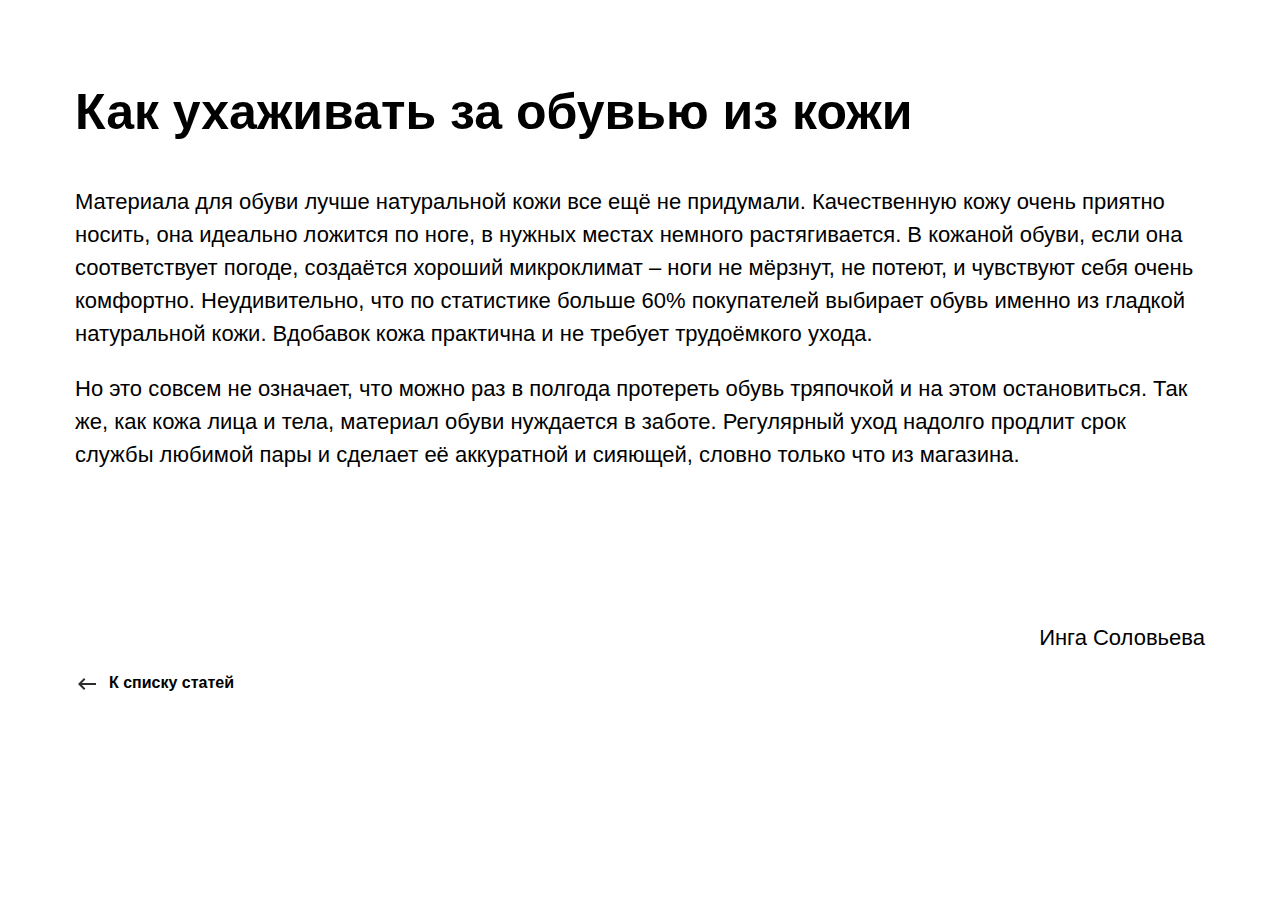
==== article.html @ 828e2fe1 "done" ====
<!DOCTYPE html>
<html lang="ru">
<head>
  <meta charset="UTF-8">
  <meta name="viewport" content="width=device-width, initial-scale=1.0">
  <link rel="preconnect" href="https://fonts.googleapis.com">
  <link rel="preconnect" href="https://fonts.gstatic.com" crossorigin>
  <link href="https://fonts.googleapis.com/css2?family=Lato&family=Pattaya&display=swap" rel="stylesheet">
  <link rel="stylesheet" href="/index.css">
  <title>Document</title>
</head>
<body>
    <div class="wrapper">
      <article>
        <h1>Как ухаживать за обувью из кожи</h1>
          <div class="container">
            <p>Материала для обуви лучше натуральной кожи все ещё не придумали. Качественную кожу очень приятно носить, она идеально ложится по ноге, в нужных местах немного растягивается. В кожаной обуви, если она соответствует погоде, создаётся хороший микроклимат – ноги не мёрзнут, не потеют, и чувствуют себя очень комфортно. Неудивительно, что по статистике больше 60% покупателей выбирает обувь именно из гладкой натуральной кожи. Вдобавок кожа практична и не требует трудоёмкого ухода.
            </p>
            <p>Но это совсем не означает, что можно раз в полгода протереть обувь тряпочкой и на этом остановиться. Так же, как кожа лица и тела, материал обуви нуждается в заботе. Регулярный уход надолго продлит срок службы любимой пары и сделает её аккуратной и сияющей, словно только что из магазина.
            </p>
          </div>
      </article>
        <p class="author">Инга Соловьева
        </p>
        <div class="nav-back"><a href="#" class="previous">К списку статей</a></div>
    </div>

</body>
</html>
---- index.css ----
html {
  margin: 0;
  padding: 0;
}

body {
  font-family: -apple-system, BlinkMacSystemFont, 'Segoe UI', Roboto, Oxygen, Ubuntu, Cantarell, 'Open Sans', 'Helvetica Neue', sans-serif;
  font-size: 22px;
  line-height: 33px;
  margin: 0;
}

h1 {
  font-size: 50px;
  font-weight: 700;
  line-height: 65px;
  margin-top: 80px;
}

.wrapper {
  margin-left: 75px;
  margin-right: 75px;
}

.container {
  margin-top: 40px;
}

.author {
  text-align: right;
  margin-top: 150px;
  margin-bottom: 0;
  color: #000;
}

.previous {
  font-size: 16px;
  font-weight: 700;
  line-height: 20.8px;
  color: inherit;
  text-decoration: none;
}

.nav-back {
  margin-top: 10px;
}

.nav-back:before {
  content: "";
  display: block;
  background: url("/keyboard_backspace.svg");
  width: 24px;
  height: 24px;
  margin: 8px 10px 0 0;
  float: left;
}
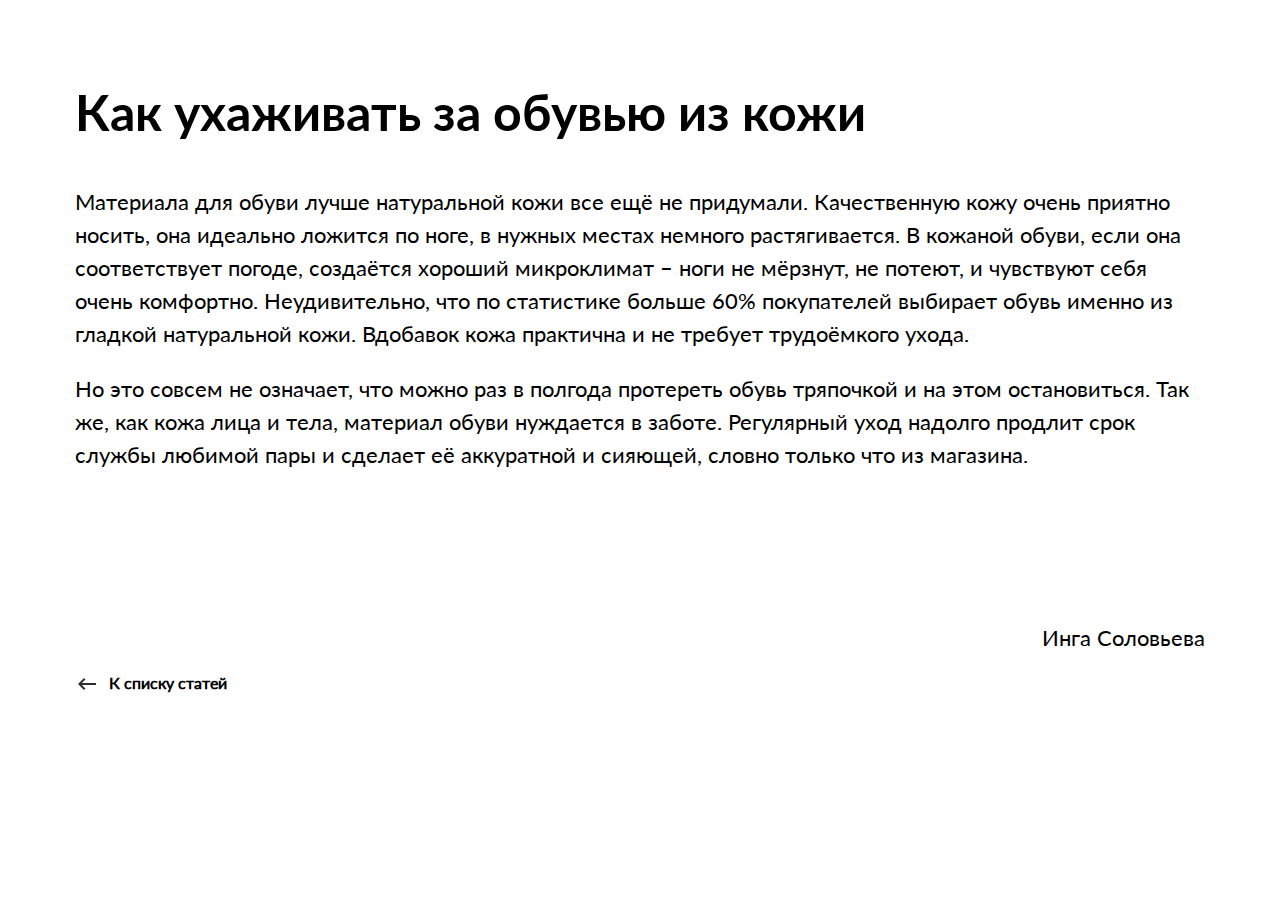
==== commit b8c842ce: "готово" ====
--- a/article.html
+++ b/article.html
@@ -3,11 +3,10 @@
 <head>
   <meta charset="UTF-8">
   <meta name="viewport" content="width=device-width, initial-scale=1.0">
-  <link rel="preconnect" href="https://fonts.googleapis.com">
-  <link rel="preconnect" href="https://fonts.gstatic.com" crossorigin>
-  <link href="https://fonts.googleapis.com/css2?family=Lato&family=Pattaya&display=swap" rel="stylesheet">
+  <link rel="preload" href="/fonts/Lato-Regular.woff2" as="font" type="font/woff2" crossorigin>
+  <link rel="preload" href="/fonts/Lato-Bold.woff2" as="font" type="font/woff2" crossorigin>
   <link rel="stylesheet" href="/index.css">
-  <title>Document</title>
+  <title>Shop Online</title>
 </head>
 <body>
     <div class="wrapper">
@@ -24,6 +23,5 @@
         </p>
         <div class="nav-back"><a href="#" class="previous">К списку статей</a></div>
     </div>
-
 </body>
 </html>--- a/index.css
+++ b/index.css
@@ -1,16 +1,34 @@
+@font-face {
+  font-family: "lato";
+  src: local("lato regular"), local("lato-regular"), url("/fonts/Lato-Regular.woff2"), format("woff2"), 
+        url("/fonts/Lato-Regular.woff");
+  font-weight: 400;
+  font-display: swap;
+}
+
+@font-face {
+  font-family: "lato bold";
+  src: local("lato bold"), local("lato-bold"), url("/fonts/Lato-Bold.woff2"), format("woff2"), 
+        url("/fonts/Lato-Bold.woff");
+  font-weight: 700;
+  font-display: swap;
+}
+
 html {
   margin: 0;
   padding: 0;
 }
 
 body {
-  font-family: -apple-system, BlinkMacSystemFont, 'Segoe UI', Roboto, Oxygen, Ubuntu, Cantarell, 'Open Sans', 'Helvetica Neue', sans-serif;
+  font-family: "lato", serif;
   font-size: 22px;
+  font-weight: 400;
   line-height: 33px;
   margin: 0;
 }
 
 h1 {
+  font-family: "lato bold", sans-serif;
   font-size: 50px;
   font-weight: 700;
   line-height: 65px;
@@ -48,7 +66,7 @@
 .nav-back:before {
   content: "";
   display: block;
-  background: url("/keyboard_backspace.svg");
+  background: url("/icons/keyboard_backspace.svg");
   width: 24px;
   height: 24px;
   margin: 8px 10px 0 0;
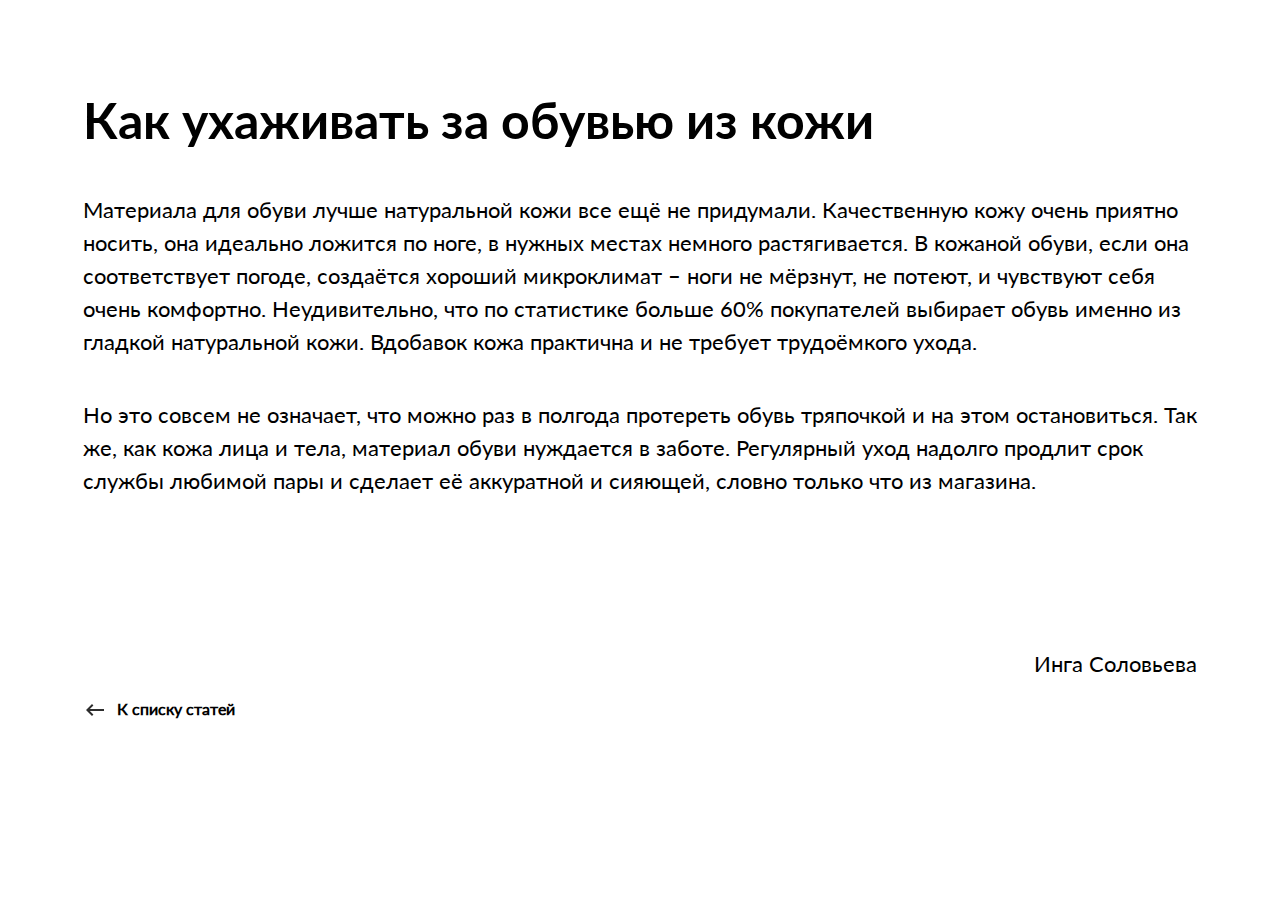
==== commit 23021f3a: "BEM done" ====
--- a/article.html
+++ b/article.html
@@ -9,19 +9,17 @@
   <title>Shop Online</title>
 </head>
 <body>
-    <div class="wrapper">
-      <article>
-        <h1>Как ухаживать за обувью из кожи</h1>
-          <div class="container">
-            <p>Материала для обуви лучше натуральной кожи все ещё не придумали. Качественную кожу очень приятно носить, она идеально ложится по ноге, в нужных местах немного растягивается. В кожаной обуви, если она соответствует погоде, создаётся хороший микроклимат – ноги не мёрзнут, не потеют, и чувствуют себя очень комфортно. Неудивительно, что по статистике больше 60% покупателей выбирает обувь именно из гладкой натуральной кожи. Вдобавок кожа практична и не требует трудоёмкого ухода.
+    <div class="container">
+      <article class="shoes">
+        <h1 class="shoes__title">Как ухаживать за обувью из кожи</h1>
+            <p class="shoes__text">Материала для обуви лучше натуральной кожи все ещё не придумали. Качественную кожу очень приятно носить, она идеально ложится по ноге, в нужных местах немного растягивается. В кожаной обуви, если она соответствует погоде, создаётся хороший микроклимат – ноги не мёрзнут, не потеют, и чувствуют себя очень комфортно. Неудивительно, что по статистике больше 60% покупателей выбирает обувь именно из гладкой натуральной кожи. Вдобавок кожа практична и не требует трудоёмкого ухода.
             </p>
-            <p>Но это совсем не означает, что можно раз в полгода протереть обувь тряпочкой и на этом остановиться. Так же, как кожа лица и тела, материал обуви нуждается в заботе. Регулярный уход надолго продлит срок службы любимой пары и сделает её аккуратной и сияющей, словно только что из магазина.
+            <p class="shoes__text">Но это совсем не означает, что можно раз в полгода протереть обувь тряпочкой и на этом остановиться. Так же, как кожа лица и тела, материал обуви нуждается в заботе. Регулярный уход надолго продлит срок службы любимой пары и сделает её аккуратной и сияющей, словно только что из магазина.
             </p>
-          </div>
       </article>
         <p class="author">Инга Соловьева
         </p>
-        <div class="nav-back"><a href="#" class="previous">К списку статей</a></div>
+        <div class="naviagation"><a href="#" class="navigation__link">К списку статей</a></div>
     </div>
 </body>
 </html>--- a/index.css
+++ b/index.css
@@ -1,3 +1,6 @@
+@import url("css/style.css");
+@import url("css/shoes.css");
+
 @font-face {
   font-family: "lato";
   src: local("lato regular"), local("lato-regular"), url("/fonts/Lato-Regular.woff2"), format("woff2"), 
@@ -14,61 +17,3 @@
   font-display: swap;
 }
 
-html {
-  margin: 0;
-  padding: 0;
-}
-
-body {
-  font-family: "lato", serif;
-  font-size: 22px;
-  font-weight: 400;
-  line-height: 33px;
-  margin: 0;
-}
-
-h1 {
-  font-family: "lato bold", sans-serif;
-  font-size: 50px;
-  font-weight: 700;
-  line-height: 65px;
-  margin-top: 80px;
-}
-
-.wrapper {
-  margin-left: 75px;
-  margin-right: 75px;
-}
-
-.container {
-  margin-top: 40px;
-}
-
-.author {
-  text-align: right;
-  margin-top: 150px;
-  margin-bottom: 0;
-  color: #000;
-}
-
-.previous {
-  font-size: 16px;
-  font-weight: 700;
-  line-height: 20.8px;
-  color: inherit;
-  text-decoration: none;
-}
-
-.nav-back {
-  margin-top: 10px;
-}
-
-.nav-back:before {
-  content: "";
-  display: block;
-  background: url("/icons/keyboard_backspace.svg");
-  width: 24px;
-  height: 24px;
-  margin: 8px 10px 0 0;
-  float: left;
-}